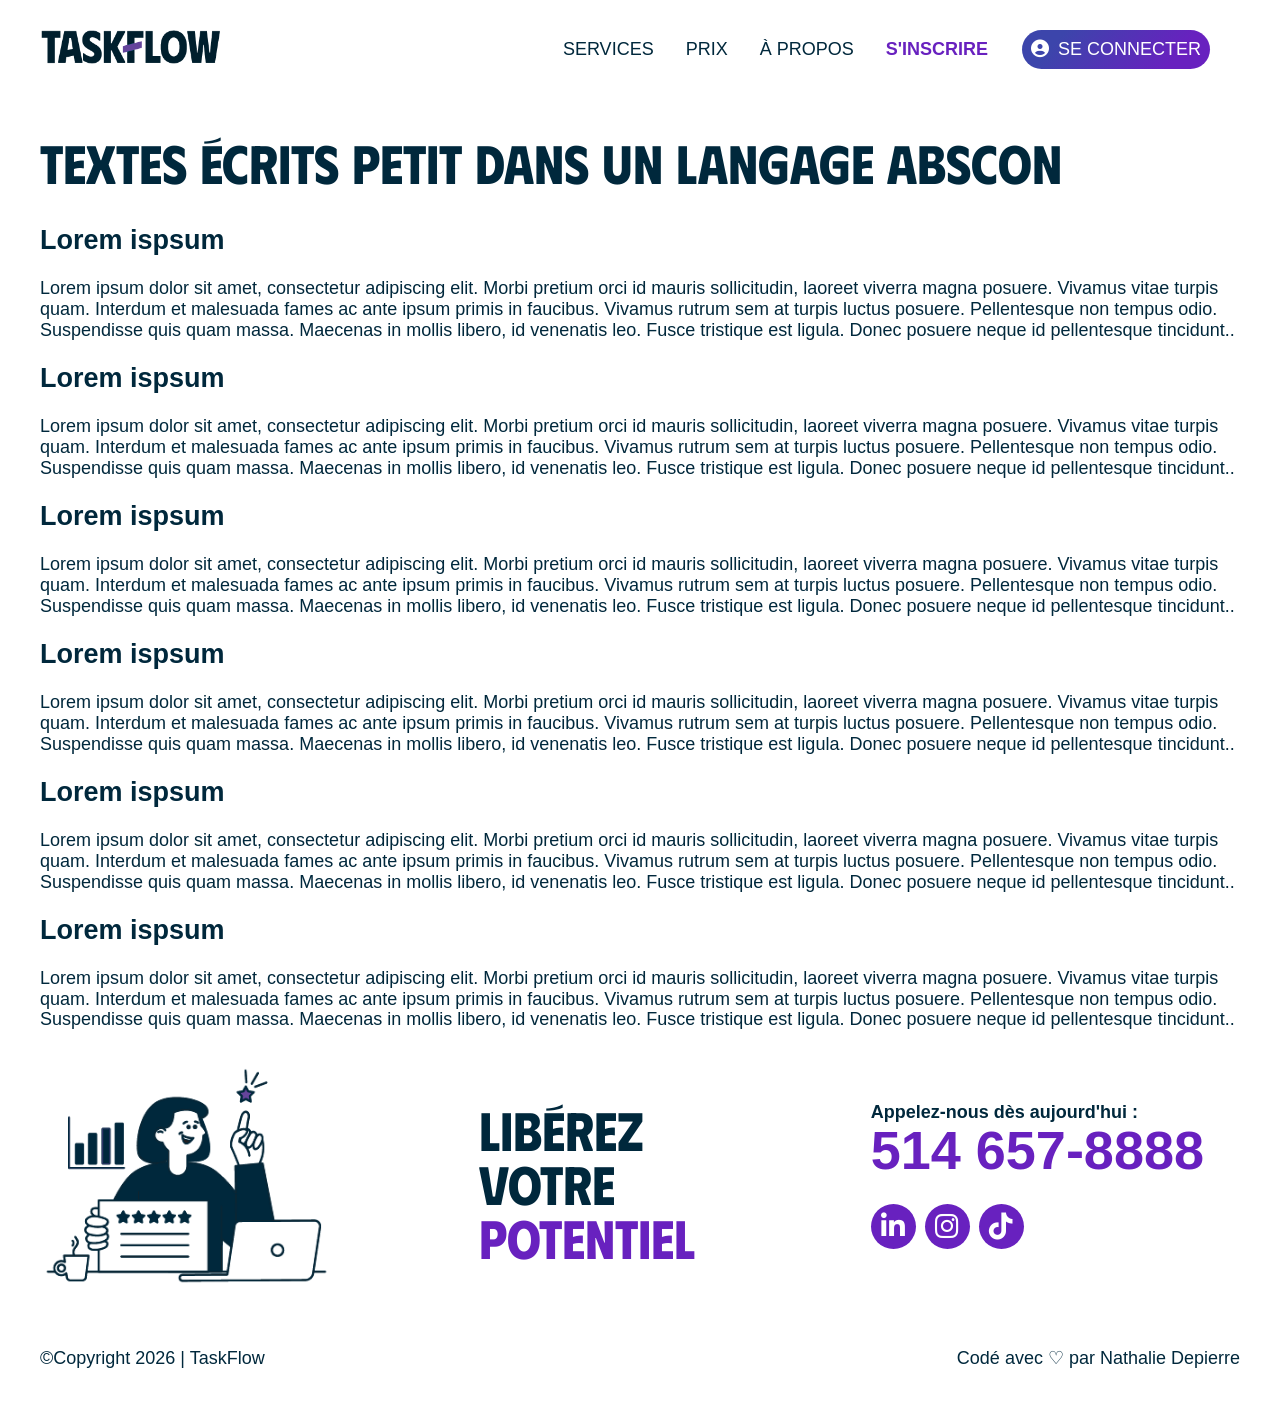
==== conditions-utilisation.html @ 3c32b5d0 "Changement de fichiers et ajout des condtions d'utilisations" ====
<!DOCTYPE html>
<html lang="fr">

<head>
    <meta charset="UTF-8">
    <meta name="viewport" content="width=device-width, initial-scale=1.0">
    <title>Conditions d'utilisation | TaskFlow, une plateforme pour créer des projets efficaces</title>
    <meta name="description"
        content="TaskFlow est une plateforme web en mode SaaS (Software as a Service) qui permet aux équipes de gérer des projets.">

    <!--Styles-->
    <link rel="stylesheet" href="assets/css/normalize.css">
    <link rel="stylesheet" href="assets/css/style.css">
    <!--Font Awesome-->
    <link rel="stylesheet" href="https://cdnjs.cloudflare.com/ajax/libs/font-awesome/6.5.0/css/all.min.css">
    <!--Favicon-->
    <link rel="icon" type="image/png" href="assets/img/taskflow_favicon.png">


</head>

<body>
    <!--Header-->
    <header class="bg-color-1">
        <div class="container">
            <nav flex flex-between">
                <div class="logo">
                    <a href="index.html">
                        <img src="assets/img/taskflow_logo.png" alt="Logo TaskFlow">
                    </a>
                </div>
                <ul class="nav">
                    <li class="nav__item"><a href="#" class="nav--link">Services</a></li>
                    <li class="nav__item"><a href="#" class="nav--link">Prix</a></li>
                    <li class="nav__item"><a href="#" class="nav--link">À propos</a></li>
                    <li class="nav__item  nav__item--active"><a href="#" class="nav--link">S'inscrire</a></i> </li>
                    <li class="nav__item--login"><a href="#" class="nav--link"><i class="fa-solid fa-circle-user"
                                aria-hidden="true"></i>Se
                            connecter</a>
                    </li>
                </ul>

                <!--Toggle-->
                <ul class="toggle">
                    <li class="hamburger"><span></span></li>
                </ul>
                <!--Toggle-->
            </nav>
        </div>
    </header>
    <!--Header-->
    <main>
        <section>
            <div class="container">


                <h1>Textes écrits petit dans un langage abscon</h1>
                <h2>Lorem ispsum</h2>
                <p>Lorem ipsum dolor sit amet, consectetur adipiscing elit. Morbi pretium orci id mauris
                    sollicitudin, laoreet viverra magna posuere. Vivamus vitae turpis quam. Interdum et malesuada
                    fames ac ante ipsum primis in faucibus. Vivamus rutrum sem at turpis luctus posuere.
                    Pellentesque non tempus odio. Suspendisse quis quam massa. Maecenas in mollis libero, id
                    venenatis leo. Fusce tristique est ligula. Donec posuere neque id pellentesque tincidunt..</p>

                <h2>Lorem ispsum</h2>
                <p>Lorem ipsum dolor sit amet, consectetur adipiscing elit. Morbi pretium orci id mauris
                    sollicitudin, laoreet viverra magna posuere. Vivamus vitae turpis quam. Interdum et malesuada
                    fames ac ante ipsum primis in faucibus. Vivamus rutrum sem at turpis luctus posuere.
                    Pellentesque non tempus odio. Suspendisse quis quam massa. Maecenas in mollis libero, id
                    venenatis leo. Fusce tristique est ligula. Donec posuere neque id pellentesque tincidunt..</p>
                <h2>Lorem ispsum</h2>
                <p>Lorem ipsum dolor sit amet, consectetur adipiscing elit. Morbi pretium orci id mauris
                    sollicitudin, laoreet viverra magna posuere. Vivamus vitae turpis quam. Interdum et malesuada
                    fames ac ante ipsum primis in faucibus. Vivamus rutrum sem at turpis luctus posuere.
                    Pellentesque non tempus odio. Suspendisse quis quam massa. Maecenas in mollis libero, id
                    venenatis leo. Fusce tristique est ligula. Donec posuere neque id pellentesque tincidunt..</p>
                <h2>Lorem ispsum</h2>
                <p>Lorem ipsum dolor sit amet, consectetur adipiscing elit. Morbi pretium orci id mauris
                    sollicitudin, laoreet viverra magna posuere. Vivamus vitae turpis quam. Interdum et malesuada
                    fames ac ante ipsum primis in faucibus. Vivamus rutrum sem at turpis luctus posuere.
                    Pellentesque non tempus odio. Suspendisse quis quam massa. Maecenas in mollis libero, id
                    venenatis leo. Fusce tristique est ligula. Donec posuere neque id pellentesque tincidunt..</p>
                <h2>Lorem ispsum</h2>
                <p>Lorem ipsum dolor sit amet, consectetur adipiscing elit. Morbi pretium orci id mauris
                    sollicitudin, laoreet viverra magna posuere. Vivamus vitae turpis quam. Interdum et malesuada
                    fames ac ante ipsum primis in faucibus. Vivamus rutrum sem at turpis luctus posuere.
                    Pellentesque non tempus odio. Suspendisse quis quam massa. Maecenas in mollis libero, id
                    venenatis leo. Fusce tristique est ligula. Donec posuere neque id pellentesque tincidunt..</p>
                <h2>Lorem ispsum</h2>
                <p>Lorem ipsum dolor sit amet, consectetur adipiscing elit. Morbi pretium orci id mauris
                    sollicitudin, laoreet viverra magna posuere. Vivamus vitae turpis quam. Interdum et malesuada
                    fames ac ante ipsum primis in faucibus. Vivamus rutrum sem at turpis luctus posuere.
                    Pellentesque non tempus odio. Suspendisse quis quam massa. Maecenas in mollis libero, id
                    venenatis leo. Fusce tristique est ligula. Donec posuere neque id pellentesque tincidunt..</p>


            </div>
        </section>
    </main>

    <footer id="footer">
        <section>
            <div class="container">
                <div class="footer__row">
                    <div>
                        <img src="assets/img/illustration_v2.png" style="max-width: 300px;"
                            alt="Illustration : personne devant un ordinateur">
                    </div>
                    <div class="footer__motto">
                        <span>Libérez </span><span>votre</span>
                        <span class="motto--colored">potentiel</span>
                    </div>

                    <div class="footer__contact">

                        <p class="contact--little">Appelez-nous dès aujourd'hui : </p>
                        <p class="contact--large"><a href="tel:5146578888">514 657-8888</a></p>
                        <ul class="contact--icon">
                            <!--Icon1-->
                            <li>
                                <!--Linkedin-->
                                <a href=" #" aria-label="LinkedIn">
                                    <i class="fa-brands fa-linkedin-in" aria-hidden=" true"></i>
                                </a>
                                <!--Linkedin-->
                            </li>
                            <!--Icon1-->

                            <!--Icon2-->
                            <li>
                                <!--Instagram-->
                                <a href="#" aria-label="Instagram">
                                    <i class="fa-brands fa-instagram" aria-hidden="true"></i>
                                </a>
                                <!--Instagram-->
                            </li>
                            <!--Icon2-->

                            <!--Icon3-->
                            <li>
                                <!--TikTok-->
                                <a href="#" aria-label="TikTok">
                                    <i class="fa-brands fa-tiktok" aria-hidden="true"></i>
                                </a>
                                <!--TikTok-->
                            </li>
                            <!--Icon3-->
                        </ul>

                    </div>

                </div>
                <div class="footer__row">
                    <span>©Copyright 2026 | TaskFlow </span><span>Codé avec ♡ par Nathalie Depierre</span>
                </div>
            </div>
        </section>
    </footer>
</body>

</html>
---- assets/css/style.css ----
@import url('https://fonts.googleapis.com/css2?family=Inter+Tight:ital,wght@0,100..900;1,100..900&family=Phudu:wght@300..900&display=swap');

:root {

    --color-1: #d90f23;
    --color-2: #6821bf;
    --color-3: #3c45ab;
    --color-4: #00283c;
    --color-5: #eaeceb;
    --black: #170f0d;
    --white: #fff;
    --gradient: linear-gradient(130deg, var(--color-3) 20%, var(--color-2) 80%);
    --gradient-2: linear-gradient(130deg, var(--color-4) 50%, var(--color-2) 90%);
}

html {
    font-family: 'Arial Narrow', Arial, sans-serif;
    color: var(--color-4);
    font-size: 18px;
}


nav {
    width: 100%;
    display: flex;
    flex-direction: row;
    justify-content: space-between;
    align-items: center;
}

.logo img {
    max-width: 180px;
}

.nav {
    display: flex;
    flex-direction: row;
    justify-content: space-between;
    align-items: center;
    padding: 1%;
    list-style-type: none;
}

.nav__item {
    margin: 0 16px;
    width: fit-content;
    list-style-type: none;
}

a.nav--link {
    text-decoration: none;
    color: inherit;
    text-transform: uppercase;
}

a:hover.nav--link,
.nav__item--active {
    color: var(--color-2);
    font-weight: bold;
}



.nav__item--login {
    margin: 0 1rem;
    padding: 0.5rem;
    border-radius: 20px;
    background: var(--gradient);
}

.nav__item--login a.nav--link {
    color: var(--white);
}

.nav__item--login:hover {
    color: var(--white);
    background: var(--gradient-2);
}

.nav__item--login i {
    padding-right: 0.5rem;
}

.toggle {
    display: none;
}

main .container {
    height: auto;
}

.container {
    max-width: 1200px;
    margin: auto;
}

.content {
    display: flex;
    flex-direction: row;
    justify-content: center;
    align-items: flex-start;
    gap: 4%;
    margin-top: 6%;

}

.content_intro {
    width: 40%;
    height: 100px;
    display: block;

}

h1 {
    font-family: 'phudu', sans-serif;
    font-size: clamp(1.8rem, 6vw, 3rem);
    text-align: left;
    line-height: 1;
}

form {
    width: 100%;
    padding: 0;
    border-radius: 20px;
    background-color: var(--white);
    display: flex;
    flex-direction: column;
    box-shadow: 0 4px 8px 0 rgba(0, 0, 0, 0.2), 0 6px 20px 0 rgba(0, 0, 0, 0.19);
}

@media (max-width: 900px) {
    form {
        width: 90%;
    }
}

@media (max-width: 400px) {
    form {
        width: 95%;
    }
}

.tabs {
    display: flex;
    flex-direction: row;
    list-style-type: none;
    margin: 0;
    padding-left: 0;
    gap: 0;
    background-color: var(--color-5);
    border-radius: 0 0 15px 0;
    border-bottom: #fff solid 2px;
}

.tabs_element {
    width: 30%;
    border-radius: 0 0 15px 0;
    font-family: 'phudu', sans-serif;
    background-color: var(--color-5);
    text-transform: uppercase;
    color: #aca9a9;
    font-size: 1.25rem;
    line-height: 1;
    padding: 1rem 3rem;
    border-right: #fff solid 2px;
    /* border-bottom: #fff solid 1px; */
}

.tabs_element.active {
    color: var(--white);
    background: var(--gradient);
}

fieldset {
    display: block;
    border-style: none;
    padding: 6%;
    box-sizing: border-box;
}

.form-step {
    display: none;
}

.active {
    display: block;
}

.inputControl {
    display: flex;
    flex-direction: column
}

label {
    padding: 0.5rem 0;
}

label span {
    display: block;
    font-size: 0.95rem;
}

input,
select {
    padding: 0.5rem;
    margin-bottom: 0.5rem;
    border-radius: 15px;
    border: 2px var(--color-4) solid;
    transition: border 0.3s ease-in, transform 0.3s ease-in;
}

input:focus {
    outline: none;
    border: var(--color-2) 3px solid;
    transform: scale(1.015);
}

.button_group {
    display: flex;
    flex-direction: row;
    justify-content: space-between;
    align-items: center;
}

.button_group--first {
    display: flex;
    flex-direction: row;
    align-items: center;
    justify-content: flex-end;
}

button {
    width: 200px;
    padding: 0.75rem;
    margin: 0.5rem 0;
    border-radius: 20px;
    text-transform: uppercase;
    font-size: 1rem;
    color: var(--white);
    cursor: grab;
    background: var(--gradient);
    transition: background 0.8s ease-in, transform 0.4s ease-in;
    border: none;

}

button:hover {
    background: var(--gradient-2);
    transform: scale(1.1);
}

/*Pour les validations de formulaire*/

.inputControl.error input {
    border: var(--color-1) 2px solid;
}

.inputControl.success input {
    border: var(--color-2) 2px solid;
}

.errorMessage {
    color: var(--color-1);
    font-size: 1rem;
    padding-bottom: 0.5rem;

}

/*FOOTER*/
.footer__row {
    display: flex;
    margin: 3% 0;
    justify-content: space-between;
}

.footer__motto {
    padding: 3% 0;
    font-family: 'phudu', sans-serif;
    font-weight: bolder;
    line-height: 1;
    font-size: clamp(1.8rem, 6vw, 3rem);
    text-align: left;
}

.footer__motto span {
    display: block;
}

.motto--colored {
    color: var(--color-2);
}

.footer__nav {
    padding: 3%;
    display: flex;
    flex-direction: column;
    align-items: center;
    justify-content: center;
}

.footer__contact {
    padding: 3%;
    display: flex;
    flex-direction: column;
}

.footer__contact p {
    padding: 0;
    margin: 0;
}

.contact--little {
    font-weight: bold;
}

.contact--large a {
    font-size: 3rem;
    color: var(--color-2);
    font-weight: bold;
    line-height: 1;
    text-decoration: none;
}

.contact--large a:hover {
    color: var(--color-4);
}

ul.contact--icon {
    display: flex;
    padding: 0;
    list-style-type: none;
    font-size: 1.5rem;
}

ul.contact--icon li {
    margin-right: 0.5rem;
}

ul.contact--icon a {
    text-decoration: none;
    border-radius: 50%;
    background-color: var(--color-2);
    color: var(--white);
    display: inline-flex;
    align-items: center;
    justify-content: center;
    width: 2.5rem;
    height: 2.5rem;
}

ul.contact--icon a:hover {

    background-color: var(--color-4);
    color: var(--white);

}
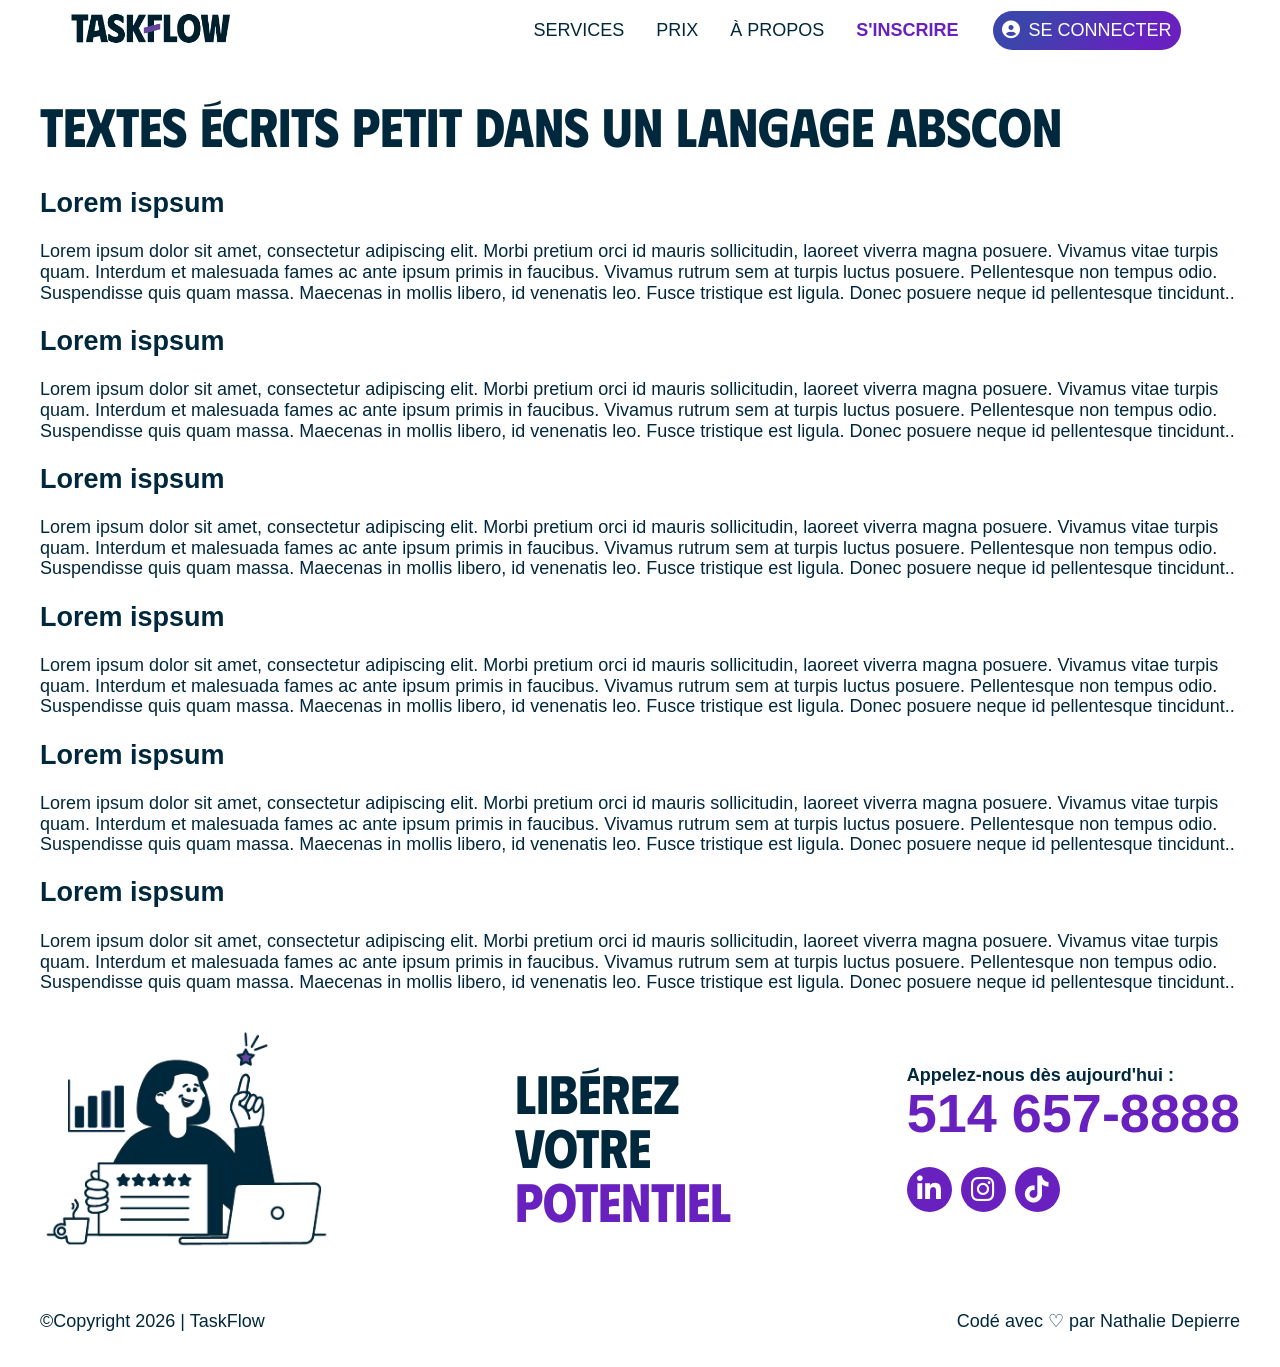
==== commit 3232dde6: "Changements sur Css responsive" ====
--- a/conditions-utilisation.html
+++ b/conditions-utilisation.html
@@ -4,7 +4,7 @@
 <head>
     <meta charset="UTF-8">
     <meta name="viewport" content="width=device-width, initial-scale=1.0">
-    <title>Conditions d'utilisation | TaskFlow, une plateforme pour créer des projets efficaces</title>
+    <title>Inscription | TaskFlow, une plateforme pour créer des projets efficaces</title>
     <meta name="description"
         content="TaskFlow est une plateforme web en mode SaaS (Software as a Service) qui permet aux équipes de gérer des projets.">
 
@@ -15,33 +15,39 @@
     <link rel="stylesheet" href="https://cdnjs.cloudflare.com/ajax/libs/font-awesome/6.5.0/css/all.min.css">
     <!--Favicon-->
     <link rel="icon" type="image/png" href="assets/img/taskflow_favicon.png">
-
-
+    <!--JS-->
+    <script src="assets/js/validation.js" defer></script>
 </head>
 
 <body>
     <!--Header-->
-    <header class="bg-color-1">
+    <header>
         <div class="container">
-            <nav flex flex-between">
-                <div class="logo">
+
+            <nav class="nav">
+                <div>
                     <a href="index.html">
-                        <img src="assets/img/taskflow_logo.png" alt="Logo TaskFlow">
+                        <img src="assets/img/taskflow_logo.png" class="logo__img" alt="Logo TaskFlow">
                     </a>
                 </div>
-                <ul class="nav">
-                    <li class="nav__item"><a href="#" class="nav--link">Services</a></li>
-                    <li class="nav__item"><a href="#" class="nav--link">Prix</a></li>
-                    <li class="nav__item"><a href="#" class="nav--link">À propos</a></li>
-                    <li class="nav__item  nav__item--active"><a href="#" class="nav--link">S'inscrire</a></i> </li>
-                    <li class="nav__item--login"><a href="#" class="nav--link"><i class="fa-solid fa-circle-user"
-                                aria-hidden="true"></i>Se
-                            connecter</a>
+
+                <ul class="nav__list">
+
+                    <li class="nav__item"><a href="#" class="nav__link">Services</a></li>
+                    <li class="nav__item"><a href="#" class="nav__link">Prix</a></li>
+                    <li class="nav__item"><a href="#" class="nav__link">À propos</a></li>
+
+                    <li class="nav__item nav__item--active"><a href="#" class="nav__link">S'inscrire</a></li>
+
+                    <li class="nav__item nav__item--login">
+                        <a href="#" class="nav__link">
+                            <i class="fa-solid fa-circle-user nav__icon" aria-hidden="true"></i>Se connecter
+                        </a>
                     </li>
                 </ul>
 
-                <!--Toggle-->
-                <ul class="toggle">
+
+                <ul class="nav__toggle">
                     <li class="hamburger"><span></span></li>
                 </ul>
                 <!--Toggle-->
@@ -106,52 +112,42 @@
                         <img src="assets/img/illustration_v2.png" style="max-width: 300px;"
                             alt="Illustration : personne devant un ordinateur">
                     </div>
+
+
                     <div class="footer__motto">
-                        <span>Libérez </span><span>votre</span>
-                        <span class="motto--colored">potentiel</span>
+                        <span class="footer__motto-line">Libérez </span>
+                        <span class="footer__motto-line">votre</span>
+                        <span class="footer__motto-line footer__motto-line--colored">potentiel</span>
                     </div>
 
                     <div class="footer__contact">
 
-                        <p class="contact--little">Appelez-nous dès aujourd'hui : </p>
-                        <p class="contact--large"><a href="tel:5146578888">514 657-8888</a></p>
-                        <ul class="contact--icon">
-                            <!--Icon1-->
-                            <li>
-                                <!--Linkedin-->
-                                <a href=" #" aria-label="LinkedIn">
-                                    <i class="fa-brands fa-linkedin-in" aria-hidden=" true"></i>
+                        <p class="footer__contact-label">Appelez-nous dès aujourd'hui : </p>
+
+                        <p><a class="footer__contact-link" href="tel:5146578888">514 657-8888</a></p>
+
+                        <ul class="footer__contact-icons">
+                            <li class="footer__contact-icons__item">
+                                <a class="footer__contact-icons__link" href="#" aria-label="LinkedIn">
+                                    <i class="fa-brands fa-linkedin-in" aria-hidden="true"></i>
                                 </a>
-                                <!--Linkedin-->
                             </li>
-                            <!--Icon1-->
-
-                            <!--Icon2-->
-                            <li>
-                                <!--Instagram-->
-                                <a href="#" aria-label="Instagram">
+                            <li class="footer__contact-icons__item">
+                                <a class="footer__contact-icons__link" href="#" aria-label="Instagram">
                                     <i class="fa-brands fa-instagram" aria-hidden="true"></i>
                                 </a>
-                                <!--Instagram-->
                             </li>
-                            <!--Icon2-->
-
-                            <!--Icon3-->
-                            <li>
-                                <!--TikTok-->
-                                <a href="#" aria-label="TikTok">
+                            <li class="footer__contact-icons__item">
+                                <a class="footer__contact-icons__link" href="#" aria-label="TikTok">
                                     <i class="fa-brands fa-tiktok" aria-hidden="true"></i>
                                 </a>
-                                <!--TikTok-->
                             </li>
-                            <!--Icon3-->
                         </ul>
+                    </div>
+                </div>
 
-                    </div>
-
-                </div>
                 <div class="footer__row">
-                    <span>©Copyright 2026 | TaskFlow </span><span>Codé avec ♡ par Nathalie Depierre</span>
+                    <span>©Copyright 2026 | TaskFlow </span><span>Codé avec ♡ par Nathalie Depierre</span>
                 </div>
             </div>
         </section>
--- a/assets/css/style.css
+++ b/assets/css/style.css
@@ -1,7 +1,8 @@
 @import url('https://fonts.googleapis.com/css2?family=Inter+Tight:ital,wght@0,100..900;1,100..900&family=Phudu:wght@300..900&display=swap');
 
+
+
 :root {
-
     --color-1: #d90f23;
     --color-2: #6821bf;
     --color-3: #3c45ab;
@@ -13,33 +14,43 @@
     --gradient-2: linear-gradient(130deg, var(--color-4) 50%, var(--color-2) 90%);
 }
 
+
+
 html {
     font-family: 'Arial Narrow', Arial, sans-serif;
     color: var(--color-4);
     font-size: 18px;
 }
 
-
-nav {
+/* ============================================================
+   NAVIGATION
+   ============================================================ */
+
+.nav {
     width: 100%;
+    margin: auto;
     display: flex;
     flex-direction: row;
     justify-content: space-between;
     align-items: center;
 }
 
-.logo img {
-    max-width: 180px;
-}
-
-.nav {
+
+.logo__img {
+    max-width: 160px;
+}
+
+
+.nav__list {
     display: flex;
     flex-direction: row;
     justify-content: space-between;
     align-items: center;
     padding: 1%;
     list-style-type: none;
-}
+    margin: 0;
+}
+
 
 .nav__item {
     margin: 0 16px;
@@ -47,18 +58,19 @@
     list-style-type: none;
 }
 
-a.nav--link {
+
+.nav__link {
     text-decoration: none;
     color: inherit;
     text-transform: uppercase;
 }
 
-a:hover.nav--link,
-.nav__item--active {
+
+.nav__link:hover,
+.nav__item--active .nav__link {
     color: var(--color-2);
     font-weight: bold;
 }
-
 
 
 .nav__item--login {
@@ -68,31 +80,37 @@
     background: var(--gradient);
 }
 
-.nav__item--login a.nav--link {
+.nav__item--login .nav__link {
     color: var(--white);
 }
 
 .nav__item--login:hover {
-    color: var(--white);
     background: var(--gradient-2);
 }
 
-.nav__item--login i {
+
+.nav__icon {
     padding-right: 0.5rem;
 }
 
-.toggle {
+
+.nav__toggle {
     display: none;
 }
 
-main .container {
-    height: auto;
-}
+/* ============================================================
+   CONTAINER
+   ============================================================ */
 
 .container {
     max-width: 1200px;
     margin: auto;
 }
+
+main .container {
+    height: auto;
+}
+
 
 .content {
     display: flex;
@@ -101,15 +119,17 @@
     align-items: flex-start;
     gap: 4%;
     margin-top: 6%;
-
-}
-
-.content_intro {
+}
+
+.content__intro {
     width: 40%;
     height: 100px;
     display: block;
-
-}
+}
+
+/* ============================================================
+   TITLES - TEXT
+   ============================================================ */
 
 h1 {
     font-family: 'phudu', sans-serif;
@@ -118,7 +138,11 @@
     line-height: 1;
 }
 
-form {
+/* ============================================================
+   FORMS
+   ============================================================ */
+
+.form {
     width: 100%;
     padding: 0;
     border-radius: 20px;
@@ -128,18 +152,27 @@
     box-shadow: 0 4px 8px 0 rgba(0, 0, 0, 0.2), 0 6px 20px 0 rgba(0, 0, 0, 0.19);
 }
 
-@media (max-width: 900px) {
-    form {
-        width: 90%;
-    }
-}
-
-@media (max-width: 400px) {
-    form {
-        width: 95%;
-    }
-}
-
+
+
+
+
+.form__fieldset {
+    display: block;
+    border-style: none;
+    padding: 6%;
+    box-sizing: border-box;
+}
+
+.form__step {
+    display: none;
+}
+
+.form__step--active {
+    display: block;
+}
+
+
+/* multi-steps  */
 .tabs {
     display: flex;
     flex-direction: row;
@@ -149,10 +182,11 @@
     gap: 0;
     background-color: var(--color-5);
     border-radius: 0 0 15px 0;
-    border-bottom: #fff solid 2px;
-}
-
-.tabs_element {
+    border-bottom: var(--white) solid 2px;
+}
+
+
+.tabs__item {
     width: 30%;
     border-radius: 0 0 15px 0;
     font-family: 'phudu', sans-serif;
@@ -162,46 +196,32 @@
     font-size: 1.25rem;
     line-height: 1;
     padding: 1rem 3rem;
-    border-right: #fff solid 2px;
-    /* border-bottom: #fff solid 1px; */
-}
-
-.tabs_element.active {
+    border-right: var(--white) solid 2px;
+}
+
+
+.tabs__item--active {
     color: var(--white);
     background: var(--gradient);
 }
 
-fieldset {
-    display: block;
-    border-style: none;
-    padding: 6%;
-    box-sizing: border-box;
-}
-
-.form-step {
-    display: none;
-}
-
-.active {
-    display: block;
-}
-
-.inputControl {
-    display: flex;
-    flex-direction: column
-}
-
-label {
+/* Validation des input */
+.input-control {
+    display: flex;
+    flex-direction: column;
+}
+
+.input-control__label {
     padding: 0.5rem 0;
 }
 
-label span {
+.input-control__hint {
     display: block;
     font-size: 0.95rem;
 }
 
-input,
-select {
+
+.input-control__field {
     padding: 0.5rem;
     margin-bottom: 0.5rem;
     border-radius: 15px;
@@ -209,27 +229,44 @@
     transition: border 0.3s ease-in, transform 0.3s ease-in;
 }
 
-input:focus {
+.input-control__field:focus {
     outline: none;
     border: var(--color-2) 3px solid;
     transform: scale(1.015);
 }
 
-.button_group {
+.input-control--error .input-control__field {
+    border: var(--color-1) 2px solid;
+}
+
+.input-control--success .input-control__field {
+    border: var(--color-2) 2px solid;
+}
+
+.input-control__error-message {
+    color: var(--color-1);
+    font-size: 1rem;
+    padding-bottom: 0.5rem;
+}
+
+
+/* Buttons */
+.button-group {
     display: flex;
     flex-direction: row;
     justify-content: space-between;
     align-items: center;
 }
 
-.button_group--first {
+.button-group--end {
     display: flex;
     flex-direction: row;
     align-items: center;
     justify-content: flex-end;
 }
 
-button {
+
+.button {
     width: 200px;
     padding: 0.75rem;
     margin: 0.5rem 0;
@@ -241,37 +278,27 @@
     background: var(--gradient);
     transition: background 0.8s ease-in, transform 0.4s ease-in;
     border: none;
-
-}
-
-button:hover {
+}
+
+.button:hover {
     background: var(--gradient-2);
     transform: scale(1.1);
 }
 
-/*Pour les validations de formulaire*/
-
-.inputControl.error input {
-    border: var(--color-1) 2px solid;
-}
-
-.inputControl.success input {
-    border: var(--color-2) 2px solid;
-}
-
-.errorMessage {
-    color: var(--color-1);
-    font-size: 1rem;
-    padding-bottom: 0.5rem;
-
-}
-
-/*FOOTER*/
+/* ============================================================
+   FOOTER
+   ============================================================ */
+
+.nav {
+    width: 95%;
+}
+
 .footer__row {
     display: flex;
     margin: 3% 0;
     justify-content: space-between;
 }
+
 
 .footer__motto {
     padding: 3% 0;
@@ -282,13 +309,15 @@
     text-align: left;
 }
 
-.footer__motto span {
+.footer__motto-line {
     display: block;
 }
 
-.motto--colored {
+
+.footer__motto-line--colored {
     color: var(--color-2);
 }
+
 
 .footer__nav {
     padding: 3%;
@@ -298,8 +327,9 @@
     justify-content: center;
 }
 
+
 .footer__contact {
-    padding: 3%;
+    padding: 3% 0;
     display: flex;
     flex-direction: column;
 }
@@ -309,34 +339,40 @@
     margin: 0;
 }
 
-.contact--little {
+
+.footer__contact-label {
     font-weight: bold;
 }
 
-.contact--large a {
-    font-size: 3rem;
+
+.footer__contact-link {
+    font-size: clamp(1.8rem, 6vw, 3rem);
+
     color: var(--color-2);
     font-weight: bold;
     line-height: 1;
     text-decoration: none;
 }
 
-.contact--large a:hover {
+.footer__contact-link:hover {
     color: var(--color-4);
 }
 
-ul.contact--icon {
+
+.footer__contact-icons {
     display: flex;
     padding: 0;
     list-style-type: none;
     font-size: 1.5rem;
 }
 
-ul.contact--icon li {
+
+.footer__contact-icons__item {
     margin-right: 0.5rem;
 }
 
-ul.contact--icon a {
+
+.footer__contact-icons__link {
     text-decoration: none;
     border-radius: 50%;
     background-color: var(--color-2);
@@ -348,9 +384,139 @@
     height: 2.5rem;
 }
 
-ul.contact--icon a:hover {
-
+.footer__contact-icons__link:hover {
     background-color: var(--color-4);
     color: var(--white);
-
+}
+
+/* ============================================================
+   RESPONSIVE
+   ============================================================ */
+
+@media (max-width: 900px) {
+    .form {
+        width: 95%;
+    }
+
+    .content {
+        display: flex;
+        flex-direction: column;
+        justify-content: center;
+        align-items: center;
+        gap: 4%;
+        margin-top: 6%;
+    }
+
+    .content__intro {
+        width: 95%;
+        height: auto;
+        display: block;
+    }
+
+    .nav__list {
+        display: none;
+    }
+
+    .nav__toggle {
+        display: block;
+        list-style-type: none;
+    }
+
+    /*Navigation responsive*/
+    li.hamburger {
+        position: relative;
+        width: 30px;
+        height: 30px;
+        margin-right: 1rem;
+    }
+
+    .hamburger span,
+    .hamburger span::after,
+    .hamburger span::before {
+        content: '';
+        display: block;
+        position: absolute;
+        width: 100%;
+        height: 3px;
+        background-color: var(--black);
+        transition: rotate 0.5s ease-in-out;
+    }
+
+    .hamburger span {
+        top: 50%;
+    }
+
+    .hamburger span::before {
+        top: 10px;
+    }
+
+    .hamburger span::after {
+        top: -10px;
+    }
+
+    .hamburger:hover span {
+        background: transparent;
+        /* cache la barre du milieu */
+    }
+
+    .hamburger:hover span::before {
+        top: 0;
+        /* ramène au centre */
+        rotate: 45deg;
+    }
+
+    .hamburger:hover span::after {
+        top: 0;
+        /* ramène au centre */
+        rotate: -45deg;
+    }
+
+    .button {
+        width: 100%;
+
+    }
+
+    /* multi-steps  */
+
+
+    .tabs__item {
+        width: 100%;
+        border-radius: 0 0 15px 0;
+        font-family: 'phudu', sans-serif;
+        background-color: var(--color-5);
+        text-transform: uppercase;
+        color: #555252;
+        font-size: 0.8rem;
+        line-height: 1;
+        padding: 1rem;
+        border-right: var(--white) solid 2px;
+    }
+
+
+    .tabs__item--active {
+        color: var(--white);
+        background: var(--gradient);
+    }
+
+    .footer__row {
+        width: 95%;
+        margin: auto;
+        display: flex;
+        flex-direction: column;
+        margin: 3%;
+        justify-content: center;
+        align-items: center;
+    }
+
+    .footer__contact-icons {
+        margin: auto;
+        display: flex;
+        padding: 1rem;
+        list-style-type: none;
+        font-size: 1.5rem;
+    }
+
+    .footer__motto-line {
+        display: inline-block;
+    }
 }
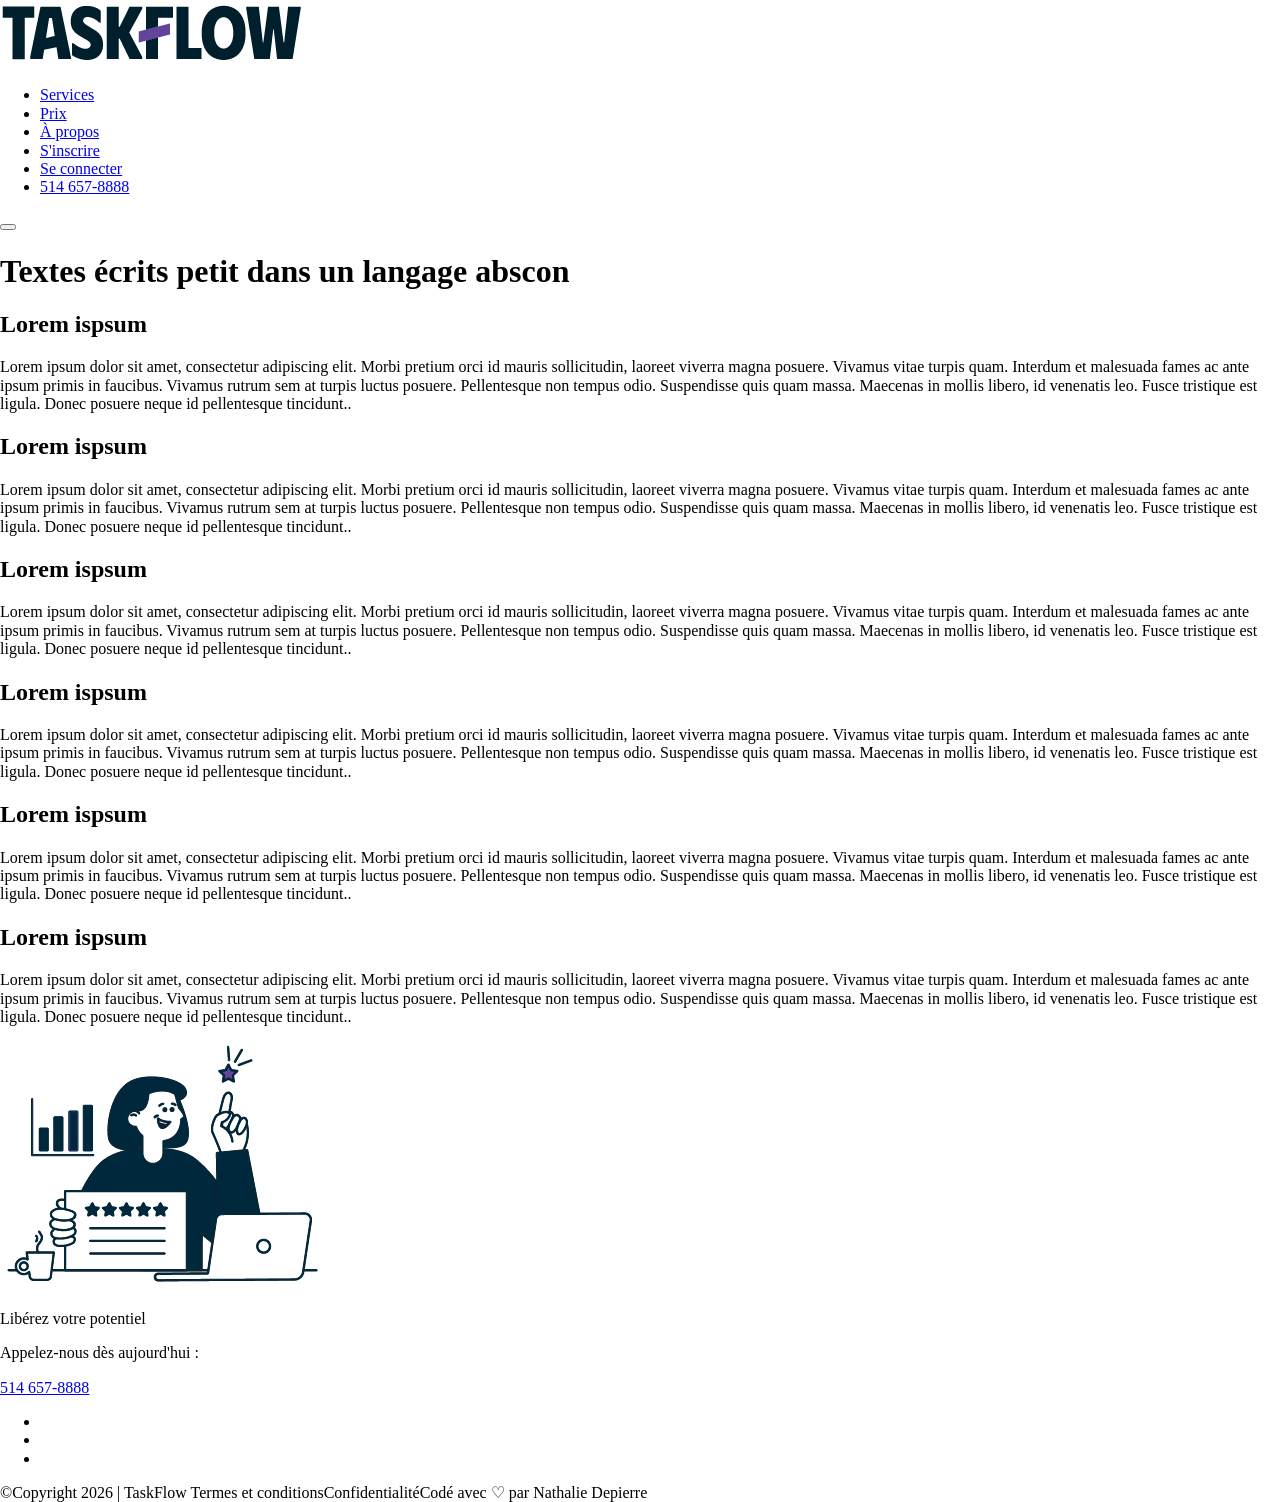
==== commit af7f4312: "Relecture et ajustements sur JS et html" ====
--- a/conditions-utilisation.html
+++ b/conditions-utilisation.html
@@ -7,151 +7,170 @@
     <title>Inscription | TaskFlow, une plateforme pour créer des projets efficaces</title>
     <meta name="description"
         content="TaskFlow est une plateforme web en mode SaaS (Software as a Service) qui permet aux équipes de gérer des projets.">
-
     <!--Styles-->
-    <link rel="stylesheet" href="assets/css/normalize.css">
-    <link rel="stylesheet" href="assets/css/style.css">
+    <link rel="stylesheet" href="assets/css/normalize.min.css">
+    <link rel="stylesheet" href="assets/css/style.min.cs
     <!--Font Awesome-->
-    <link rel="stylesheet" href="https://cdnjs.cloudflare.com/ajax/libs/font-awesome/6.5.0/css/all.min.css">
+    <link rel=" stylesheet" href="https://cdnjs.cloudflare.com/ajax/libs/font-awesome/6.5.0/css/all.min.css">
     <!--Favicon-->
     <link rel="icon" type="image/png" href="assets/img/taskflow_favicon.png">
     <!--JS-->
-    <script src="assets/js/validation.js" defer></script>
+    <script src="assets/js/script.js" defer></script>
 </head>
 
 <body>
     <!--Header-->
     <header>
-        <div class="container">
-
+        <div class="container" role="banner">
             <nav class="nav">
                 <div>
-                    <a href="index.html">
+                    <a href="inscription.html">
                         <img src="assets/img/taskflow_logo.png" class="logo__img" alt="Logo TaskFlow">
                     </a>
                 </div>
 
-                <ul class="nav__list">
+                <ul class="nav__list" id="navList">
+                    <li class="nav__item">
+                        <a href="#" class="nav__link">Services</a>
+                    </li>
+                    <li class="nav__item"><a href="#" class="nav__link">Prix</a></li>
+                    <li class="nav__item">
+                        <a href="#" class="nav__link">À propos</a>
+                    </li>
 
-                    <li class="nav__item"><a href="#" class="nav__link">Services</a></li>
-                    <li class="nav__item"><a href="#" class="nav__link">Prix</a></li>
-                    <li class="nav__item"><a href="#" class="nav__link">À propos</a></li>
-
-                    <li class="nav__item nav__item--active"><a href="#" class="nav__link">S'inscrire</a></li>
+                    <li class="nav__item nav__item--active">
+                        <a href="inscription.html" class="nav__link">S'inscrire</a>
+                    </li>
 
                     <li class="nav__item nav__item--login">
                         <a href="#" class="nav__link">
                             <i class="fa-solid fa-circle-user nav__icon" aria-hidden="true"></i>Se connecter
                         </a>
                     </li>
+                    <li class="nav__item nav__item--phone">
+                        <a href="tel:5146578888" class="nav__link">514 657-8888</a>
+                    </li>
                 </ul>
 
-
-                <ul class="nav__toggle">
-                    <li class="hamburger"><span></span></li>
-                </ul>
+                <!--Toggle-->
+                <button class="nav__toggle-btn" onclick="toggleNav()" aria-label="Menu" aria-expanded="false"
+                    aria-controls="nav-menu" type="button">
+                    <span class="nav__hamburger" aria-hidden="true"><span></span></span>
+                </button>
                 <!--Toggle-->
             </nav>
         </div>
     </header>
     <!--Header-->
+    <!--Main-->
     <main>
         <section>
-            <div class="container">
+            <div class="container conditions">
 
 
-                <h1>Textes écrits petit dans un langage abscon</h1>
-                <h2>Lorem ispsum</h2>
-                <p>Lorem ipsum dolor sit amet, consectetur adipiscing elit. Morbi pretium orci id mauris
+                <h1 class="conditions__title">Textes écrits petit dans un langage abscon</h1>
+                <h2 class="conditions__title">Lorem ispsum</h2>
+                <p class="conditions__text">Lorem ipsum dolor sit amet, consectetur adipiscing elit. Morbi pretium orci
+                    id mauris
                     sollicitudin, laoreet viverra magna posuere. Vivamus vitae turpis quam. Interdum et malesuada
                     fames ac ante ipsum primis in faucibus. Vivamus rutrum sem at turpis luctus posuere.
                     Pellentesque non tempus odio. Suspendisse quis quam massa. Maecenas in mollis libero, id
                     venenatis leo. Fusce tristique est ligula. Donec posuere neque id pellentesque tincidunt..</p>
 
-                <h2>Lorem ispsum</h2>
-                <p>Lorem ipsum dolor sit amet, consectetur adipiscing elit. Morbi pretium orci id mauris
+                <h2 class="conditions__title">Lorem ispsum</h2>
+                <p class="conditions__text">Lorem ipsum dolor sit amet, consectetur adipiscing elit. Morbi pretium orci
+                    id mauris
                     sollicitudin, laoreet viverra magna posuere. Vivamus vitae turpis quam. Interdum et malesuada
                     fames ac ante ipsum primis in faucibus. Vivamus rutrum sem at turpis luctus posuere.
                     Pellentesque non tempus odio. Suspendisse quis quam massa. Maecenas in mollis libero, id
                     venenatis leo. Fusce tristique est ligula. Donec posuere neque id pellentesque tincidunt..</p>
-                <h2>Lorem ispsum</h2>
-                <p>Lorem ipsum dolor sit amet, consectetur adipiscing elit. Morbi pretium orci id mauris
+
+                <h2 class="conditions__title">Lorem ispsum</h2>
+                <p class="conditions__text">Lorem ipsum dolor sit amet, consectetur adipiscing elit. Morbi pretium orci
+                    id mauris
                     sollicitudin, laoreet viverra magna posuere. Vivamus vitae turpis quam. Interdum et malesuada
                     fames ac ante ipsum primis in faucibus. Vivamus rutrum sem at turpis luctus posuere.
                     Pellentesque non tempus odio. Suspendisse quis quam massa. Maecenas in mollis libero, id
                     venenatis leo. Fusce tristique est ligula. Donec posuere neque id pellentesque tincidunt..</p>
-                <h2>Lorem ispsum</h2>
-                <p>Lorem ipsum dolor sit amet, consectetur adipiscing elit. Morbi pretium orci id mauris
+
+                <h2 class="conditions__title">Lorem ispsum</h2>
+                <p class="conditions__text">Lorem ipsum dolor sit amet, consectetur adipiscing elit. Morbi pretium orci
+                    id mauris
                     sollicitudin, laoreet viverra magna posuere. Vivamus vitae turpis quam. Interdum et malesuada
                     fames ac ante ipsum primis in faucibus. Vivamus rutrum sem at turpis luctus posuere.
                     Pellentesque non tempus odio. Suspendisse quis quam massa. Maecenas in mollis libero, id
                     venenatis leo. Fusce tristique est ligula. Donec posuere neque id pellentesque tincidunt..</p>
-                <h2>Lorem ispsum</h2>
-                <p>Lorem ipsum dolor sit amet, consectetur adipiscing elit. Morbi pretium orci id mauris
+
+                <h2 class="conditions__title">Lorem ispsum</h2>
+                <p class="conditions__text">Lorem ipsum dolor sit amet, consectetur adipiscing elit. Morbi pretium orci
+                    id mauris
                     sollicitudin, laoreet viverra magna posuere. Vivamus vitae turpis quam. Interdum et malesuada
                     fames ac ante ipsum primis in faucibus. Vivamus rutrum sem at turpis luctus posuere.
                     Pellentesque non tempus odio. Suspendisse quis quam massa. Maecenas in mollis libero, id
                     venenatis leo. Fusce tristique est ligula. Donec posuere neque id pellentesque tincidunt..</p>
-                <h2>Lorem ispsum</h2>
-                <p>Lorem ipsum dolor sit amet, consectetur adipiscing elit. Morbi pretium orci id mauris
+
+                <h2 class="conditions__title">Lorem ispsum</h2>
+                <p class="conditions__text">Lorem ipsum dolor sit amet, consectetur adipiscing elit. Morbi pretium orci
+                    id mauris
                     sollicitudin, laoreet viverra magna posuere. Vivamus vitae turpis quam. Interdum et malesuada
                     fames ac ante ipsum primis in faucibus. Vivamus rutrum sem at turpis luctus posuere.
                     Pellentesque non tempus odio. Suspendisse quis quam massa. Maecenas in mollis libero, id
                     venenatis leo. Fusce tristique est ligula. Donec posuere neque id pellentesque tincidunt..</p>
 
 
+
             </div>
         </section>
     </main>
-
+    <!--Main-->
+    <!--Footer-->
     <footer id="footer">
-        <section>
-            <div class="container">
-                <div class="footer__row">
-                    <div>
-                        <img src="assets/img/illustration_v2.png" style="max-width: 300px;"
-                            alt="Illustration : personne devant un ordinateur">
-                    </div>
+        <div class="container">
+            <div class="footer__row">
+                <div>
+                    <img src="assets/img/illustration_v2.png" alt="Illustration : personne devant un ordinateur">
+                </div>
 
 
-                    <div class="footer__motto">
-                        <span class="footer__motto-line">Libérez </span>
-                        <span class="footer__motto-line">votre</span>
-                        <span class="footer__motto-line footer__motto-line--colored">potentiel</span>
-                    </div>
-
-                    <div class="footer__contact">
-
-                        <p class="footer__contact-label">Appelez-nous dès aujourd'hui : </p>
-
-                        <p><a class="footer__contact-link" href="tel:5146578888">514 657-8888</a></p>
-
-                        <ul class="footer__contact-icons">
-                            <li class="footer__contact-icons__item">
-                                <a class="footer__contact-icons__link" href="#" aria-label="LinkedIn">
-                                    <i class="fa-brands fa-linkedin-in" aria-hidden="true"></i>
-                                </a>
-                            </li>
-                            <li class="footer__contact-icons__item">
-                                <a class="footer__contact-icons__link" href="#" aria-label="Instagram">
-                                    <i class="fa-brands fa-instagram" aria-hidden="true"></i>
-                                </a>
-                            </li>
-                            <li class="footer__contact-icons__item">
-                                <a class="footer__contact-icons__link" href="#" aria-label="TikTok">
-                                    <i class="fa-brands fa-tiktok" aria-hidden="true"></i>
-                                </a>
-                            </li>
-                        </ul>
-                    </div>
+                <div class="footer__motto">
+                    <span class="footer__motto-line">Libérez </span>
+                    <span class="footer__motto-line">votre</span>
+                    <span class="footer__motto-line footer__motto-line--colored">potentiel</span>
                 </div>
 
-                <div class="footer__row">
-                    <span>©Copyright 2026 | TaskFlow </span><span>Codé avec ♡ par Nathalie Depierre</span>
+                <div class="footer__contact">
+
+                    <p class="footer__contact-label">Appelez-nous dès aujourd'hui : </p>
+
+                    <p><a class="footer__contact-link" href="tel:5146578888">514 657-8888</a></p>
+
+                    <ul class="footer__contact-icons">
+                        <li class="footer__contact-icons__item">
+                            <a class="footer__contact-icons__link" href="#" aria-label="LinkedIn">
+                                <i class="fa-brands fa-linkedin-in" aria-hidden="true"></i>
+                            </a>
+                        </li>
+                        <li class="footer__contact-icons__item">
+                            <a class="footer__contact-icons__link" href="#" aria-label="Instagram">
+                                <i class="fa-brands fa-instagram" aria-hidden="true"></i>
+                            </a>
+                        </li>
+                        <li class="footer__contact-icons__item">
+                            <a class="footer__contact-icons__link" href="#" aria-label="TikTok">
+                                <i class="fa-brands fa-tiktok" aria-hidden="true"></i>
+                            </a>
+                        </li>
+                    </ul>
                 </div>
             </div>
-        </section>
+
+            <div class="footer__row">
+                <span>©Copyright 2026 | TaskFlow </span><span>Termes et
+                    conditions</span><span>Confidentialité</span><span>Codé avec ♡ par Nathalie Depierre</span>
+            </div>
+        </div>
     </footer>
+    <!--Footer-->
 </body>
 
 </html>
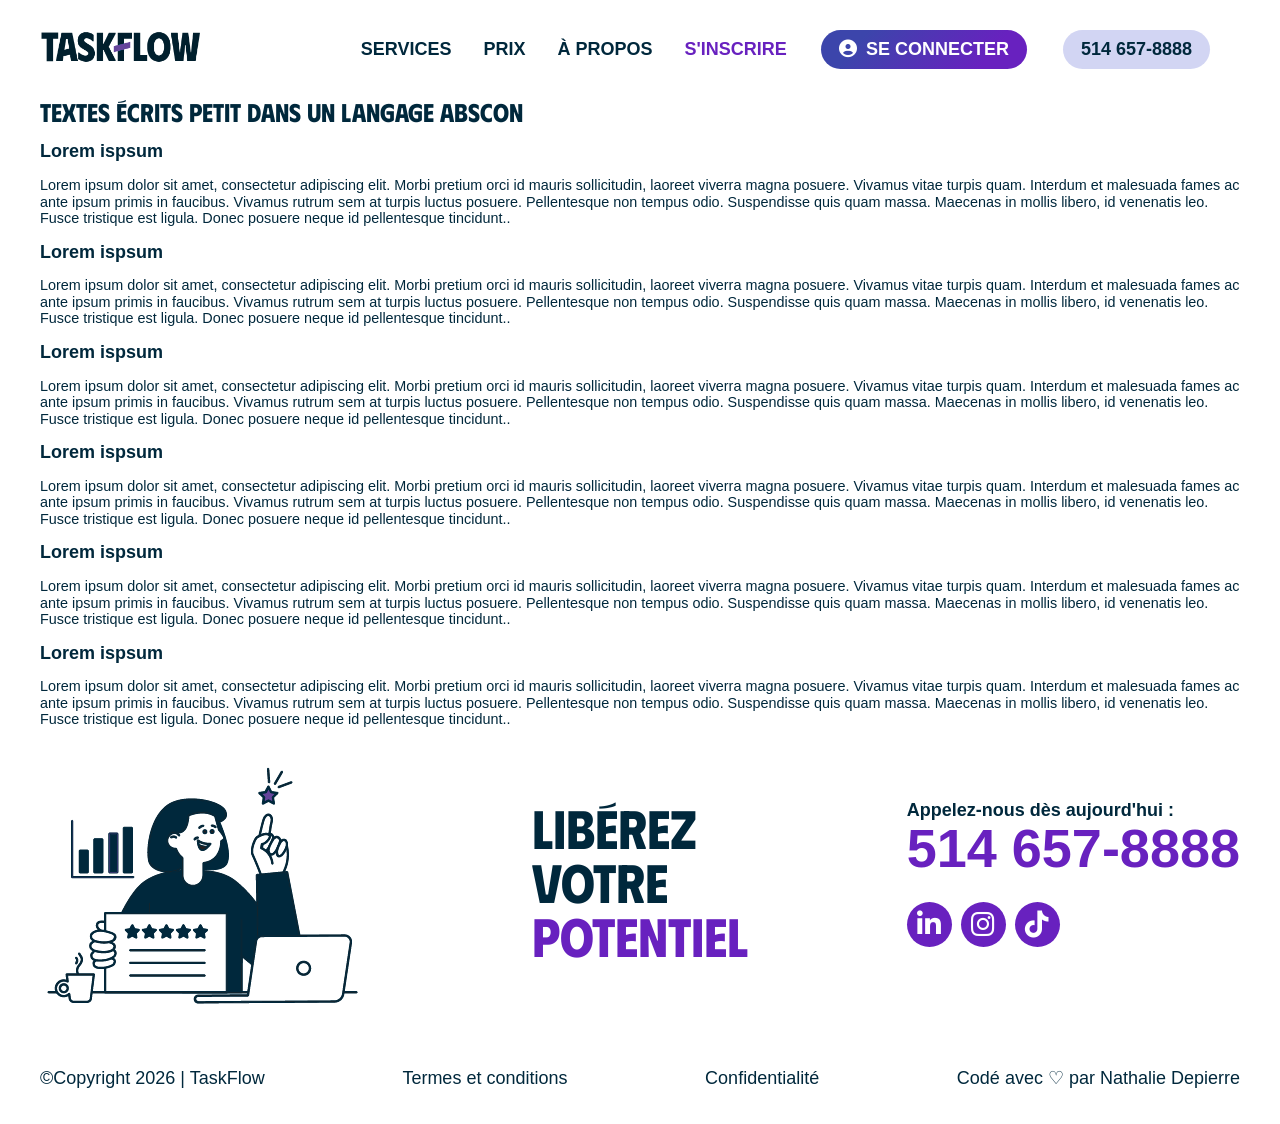
==== commit 86884f5c: "Changemnts sur JS, et html" ====
--- a/conditions-utilisation.html
+++ b/conditions-utilisation.html
@@ -9,7 +9,7 @@
         content="TaskFlow est une plateforme web en mode SaaS (Software as a Service) qui permet aux équipes de gérer des projets.">
     <!--Styles-->
     <link rel="stylesheet" href="assets/css/normalize.min.css">
-    <link rel="stylesheet" href="assets/css/style.min.cs
+    <link rel="stylesheet" href="assets/css/style.min.css">
     <!--Font Awesome-->
     <link rel=" stylesheet" href="https://cdnjs.cloudflare.com/ajax/libs/font-awesome/6.5.0/css/all.min.css">
     <!--Favicon-->
--- a/assets/css/style.min.css
+++ b/assets/css/style.min.css
@@ -0,0 +1 @@
+@import url(https://fonts.googleapis.com/css2?family=Inter+Tight:ital,wght@0,100..900;1,100..900&family=Phudu:wght@300..900&display=swap);:root{--color-1:#d90f23;--color-2:#6821bf;--color-3:#3c45ab;--color-4:#00283c;--color-5:#b6bcc2;--color6:#8f91b7;--color-7:#d2d5f3;--black:#170f0d;--white:#fff;--gradient-1:linear-gradient(130deg, var(--color-3) 20%, var(--color-2) 80%);--gradient-2:linear-gradient(130deg, var(--color-4) 50%, var(--color-2) 90%)}html{font-family:'Arial Narrow',Arial,sans-serif;color:var(--color-4);font-size:18px}.nav{width:100%;margin:1rem auto;display:flex;flex-direction:row;justify-content:space-between;align-items:center}.logo__img{max-width:160px}.nav__list{display:flex;flex-direction:row;justify-content:space-between;align-items:center;padding:1%;list-style-type:none;margin:0}.nav__item{margin:0 16px;width:fit-content;list-style-type:none}.nav__link{text-decoration:none;text-transform:uppercase;color:var(--color-4);font-weight:600}.nav__link:hover,.nav__item--active .nav__link{color:var(--color-2)}.nav__item--login{margin:0 1rem;padding:.5rem 1rem;border-radius:20px;background:var(--gradient-1);transition:background 0.8s ease-in,transform 0.4s ease-in}.nav__item--phone{margin:0 1rem;padding:.5rem 1rem;border-radius:20px;background:var(--white);background-color:var(--color-7);transition:transform 0.4s ease-in}.nav__item--login .nav__link{color:var(--white)}.nav__item--login:hover{background:var(--gradient-2);transform:scale(1.1);color:var(--white)}.nav__item--phone:hover{transform:scale(1.1)}.nav__icon{padding-right:.5rem}.nav__toggle-btn{display:none;background:none;border:none;cursor:pointer;padding:0}.container{max-width:1200px;margin:auto}main .container{height:auto}.content{display:flex;flex-direction:row;justify-content:center;align-items:flex-start;gap:4%;margin-top:6%}.content__intro{width:40%;height:100px;display:block}.screen-reader-text{border:0;clip-path:inset(50%);height:1px;margin:-1px;overflow:hidden;padding:0;position:absolute;width:1px;word-wrap:normal!important;word-break:normal!important}h1{font-family:'phudu',sans-serif;font-size:clamp(1.8rem, 6vw, 3rem);text-align:left;line-height:1}.text--link{color:var(--color-2);text-decoration:none}.text--link:hover{color:var(--color-3);text-decoration:none}.form{width:100%;border-radius:20px;background-color:var(--white);display:flex;flex-direction:column;padding:1%;box-shadow:0 4px 8px 0 rgb(0 0 0 / .2),0 6px 20px 0 rgb(0 0 0 / .19)}.form__fieldset{display:block;border-style:none;padding:3% 6%;box-sizing:border-box}.form__step{display:none}.form__step--active{display:block}.form__confirmation{color:var(--color-2);font-weight:700;font-size:1.25rem}.tabs{display:flex;flex-direction:row;list-style-type:none;margin:0;padding-left:0;gap:0}.tabs__item{width:30%;font-family:'phudu',sans-serif;text-transform:uppercase;font-size:1.25rem;line-height:1;padding:1rem 3rem;color:var(--color-5);display:flex;flex-direction:column;justify-content:center;align-items:center;text-align:center}.tabs__item--rounded{display:block;width:40px;height:40px;border-radius:50%;background:var(--color-5);margin:0 auto 10px;display:flex;align-items:center;justify-content:center;font-weight:600;color:var(--white);transition:all 0.3s ease}.tabs__item--active{color:var(--color-4)}.tabs__item--active .tabs__item--rounded{color:var(--white);background-color:var(--color-2)}.input-control{display:flex;flex-direction:column}.input-control__label{padding:.5rem 0}.input-control__hint{display:block;font-size:.95rem}.input-control__field{padding:.5rem;margin-bottom:.5rem;border-radius:15px;border:2px var(--color-4) solid;transition:border 0.3s ease-in,transform 0.3s ease-in}.input-control__field:focus{outline:none;border:var(--color-2) 3px solid;transform:scale(1.015)}.input-control--error .input-control__field{border:var(--color-1) 2px solid}.input-control--success .input-control__field{border:var(--color-2) 2px solid}.input-control__error-message{color:var(--color-1);font-size:1rem;padding-bottom:.5rem}.button-group{display:flex;flex-direction:row;justify-content:space-between;align-items:center}.button-group--end{display:flex;flex-direction:row;align-items:center;justify-content:flex-end}.button{width:200px;padding:.75rem;margin:.5rem 0;border-radius:20px;text-transform:uppercase;font-size:1rem;color:var(--white);cursor:grab;background:var(--gradient-1);transition:background 0.8s ease-in,transform 0.4s ease-in;border:none}.button:hover{background:var(--gradient-2);transform:scale(1.1)}h1.conditions__title{font-size:clamp(1rem, 2vw, 1.5rem)}h2.conditions__title{font-size:1rem}p.conditions__text{font-size:.8rem}.text__flex{display:flex;flex-direction:row;justify-content:space-between}.footer__row{display:flex;margin:3% 0;justify-content:space-between}.footer__motto{padding:3% 0;font-family:'phudu',sans-serif;font-weight:bolder;line-height:1;font-size:clamp(1.8rem, 6vw, 3rem);text-align:left}.footer__motto-line{display:block}.footer__motto-line--colored{color:var(--color-2)}.footer__nav{padding:3%;display:flex;flex-direction:column;align-items:center;justify-content:center}.footer__contact{padding:3% 0;display:flex;flex-direction:column}.footer__contact p{padding:0;margin:0}.footer__contact-label{font-weight:700}.footer__contact-link{font-size:clamp(1.8rem, 6vw, 3rem);color:var(--color-2);font-weight:700;line-height:1;text-decoration:none}.footer__contact-link:hover{color:var(--color-4)}.footer__contact-icons{display:flex;padding:0;list-style-type:none;font-size:1.5rem}.footer__contact-icons__item{margin-right:.5rem}.footer__contact-icons__link{text-decoration:none;border-radius:50%;background-color:var(--color-2);color:var(--white);display:inline-flex;align-items:center;justify-content:center;width:2.5rem;height:2.5rem}.footer__contact-icons__link:hover{background-color:var(--color-4);color:var(--white)}@media (max-width:900px){.nav{width:95%}.form{width:95%}.content{display:flex;flex-direction:column;justify-content:center;align-items:center;gap:4%;margin-top:6%}.content__intro{width:95%;height:auto;display:block}.nav__list{position:absolute;top:-100%;min-width:0;min-height:0;opacity:0;overflow:hidden;transition:min-height 0.5s ease-in-out,opacity 0.5s ease-in-out}.nav__list--open{min-width:100%;top:0;min-height:100vh;background-color:var(--white);top:80px;left:0;display:flex;flex-direction:column;justify-content:center;align-items:center;transform:scale(100%);opacity:100%;transition:min-height 0.5s ease-in-out,opacity 0.5s ease-in-out}.nav__item{margin:01rem 16px;width:fit-content;list-style-type:none}.nav__toggle-btn{display:block}.nav__toggle{list-style-type:none}.nav__hamburger{display:block;position:relative;width:30px;height:30px;margin-right:1rem}.nav__hamburger span,.nav__hamburger span::after,.nav__hamburger span::before{content:'';display:block;position:absolute;width:100%;height:3px;background-color:var(--color-4);transition:rotate 0.5s ease-in-out}.nav__hamburger span{top:50%}.nav__hamburger span::before{top:10px}.nav__hamburger span::after{top:-10px}.nav__hamburger--open span{background:#fff0}.nav__hamburger--open span::before{top:0;rotate:45deg}.nav__hamburger--open span::after{top:0;rotate:-45deg}.button-group{display:flex;flex-direction:column;justify-content:space-between;align-items:center}.button{width:100%}.tabs__item{width:100%;font-size:1.1rem;line-height:1;padding:1rem}.footer__row{width:95%;margin:auto;display:flex;flex-direction:column;margin:3%;justify-content:center;align-items:center}.footer__contact-icons{margin:auto;display:flex;padding:1rem;list-style-type:none;font-size:1.5rem}.footer__motto-line{display:inline-block}}@media (max-width:430px){.tabs{display:flex;flex-direction:column;list-style-type:none;margin:0;padding-left:0;gap:0;justify-content:flex-start;align-items:flex-start}.tabs__item{width:90%;line-height:1;padding:.5rem;display:flex;flex-direction:row;justify-content:flex-start;align-items:center;text-align:left;border-bottom:var(--color-3) 1px solid}.tabs__item--rounded{margin:0 1rem 0 0}}
